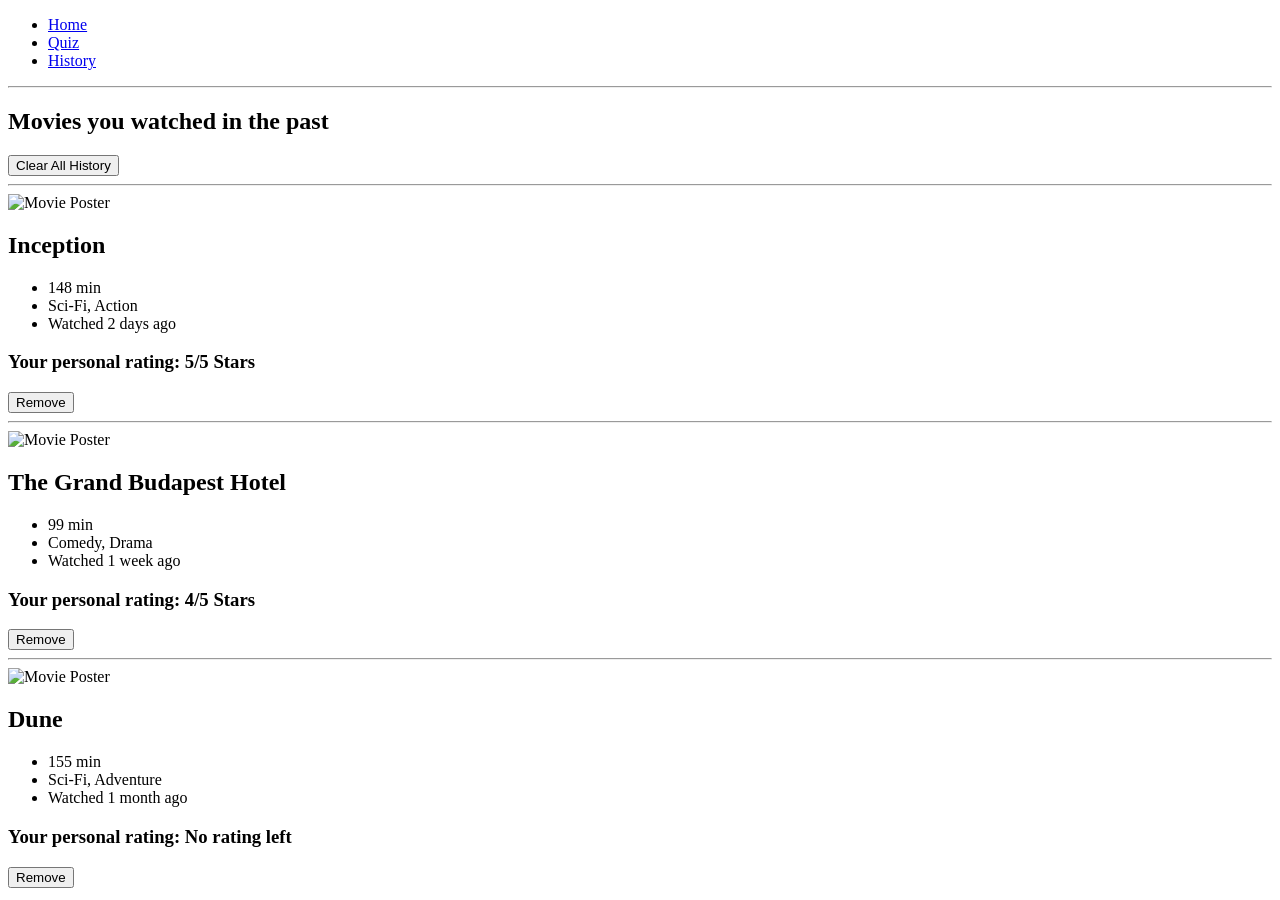
==== docs/history.html @ ebf5c72a "add pages" ====
<!DOCTYPE html>
<html lang="es">
<head>
    <meta charset="UTF-8">
    <meta name="viewport" content="width=device-width, initial-scale=1.0">
    <title>Movie Recommender - History</title>
</head>
<body>
<header>
    <nav>
        <ul>
            <li><a href="index.html">Home</a></li>
            <li><a href="quiz.html">Quiz</a></li>
            <li><a href="history.html">History</a></li>
        </ul>
    </nav>
    <hr>
</header>

<main>
    <section>
        <h2>Movies you watched in the past</h2>
        <button type="button">Clear All History</button>
    </section>

    <hr>

    <article>
        <img src="placeholder.jpg" alt="Movie Poster" width="300" height="150">
        <div>
            <h2>Inception</h2>
            <ul>
                <li>148 min</li>
                <li>Sci-Fi, Action</li>
                <li>Watched 2 days ago</li>
            </ul>
        </div>
        <div>
            <h3>Your personal rating: 5/5 Stars</h3>
            <button type="button">Remove</button>
        </div>
    </article>

    <hr>

    <article>
        <img src="placeholder.jpg" alt="Movie Poster" width="300" height="150">
        <div>
            <h2>The Grand Budapest Hotel</h2>
            <ul>
                <li>99 min</li>
                <li>Comedy, Drama</li>
                <li>Watched 1 week ago</li>
            </ul>
        </div>
        <div>
            <h3>Your personal rating: 4/5 Stars</h3>
            <button type="button">Remove</button>
        </div>
    </article>

    <hr>

    <article>
        <img src="placeholder.jpg" alt="Movie Poster" width="300" height="150">
        <div>
            <h2>Dune</h2>
            <ul>
                <li>155 min</li>
                <li>Sci-Fi, Adventure</li>
                <li>Watched 1 month ago</li>
            </ul>
        </div>
        <div>
            <h3>Your personal rating: No rating left</h3>
            <button type="button">Remove</button>
        </div>
    </article>
</main>
</body>
</html>
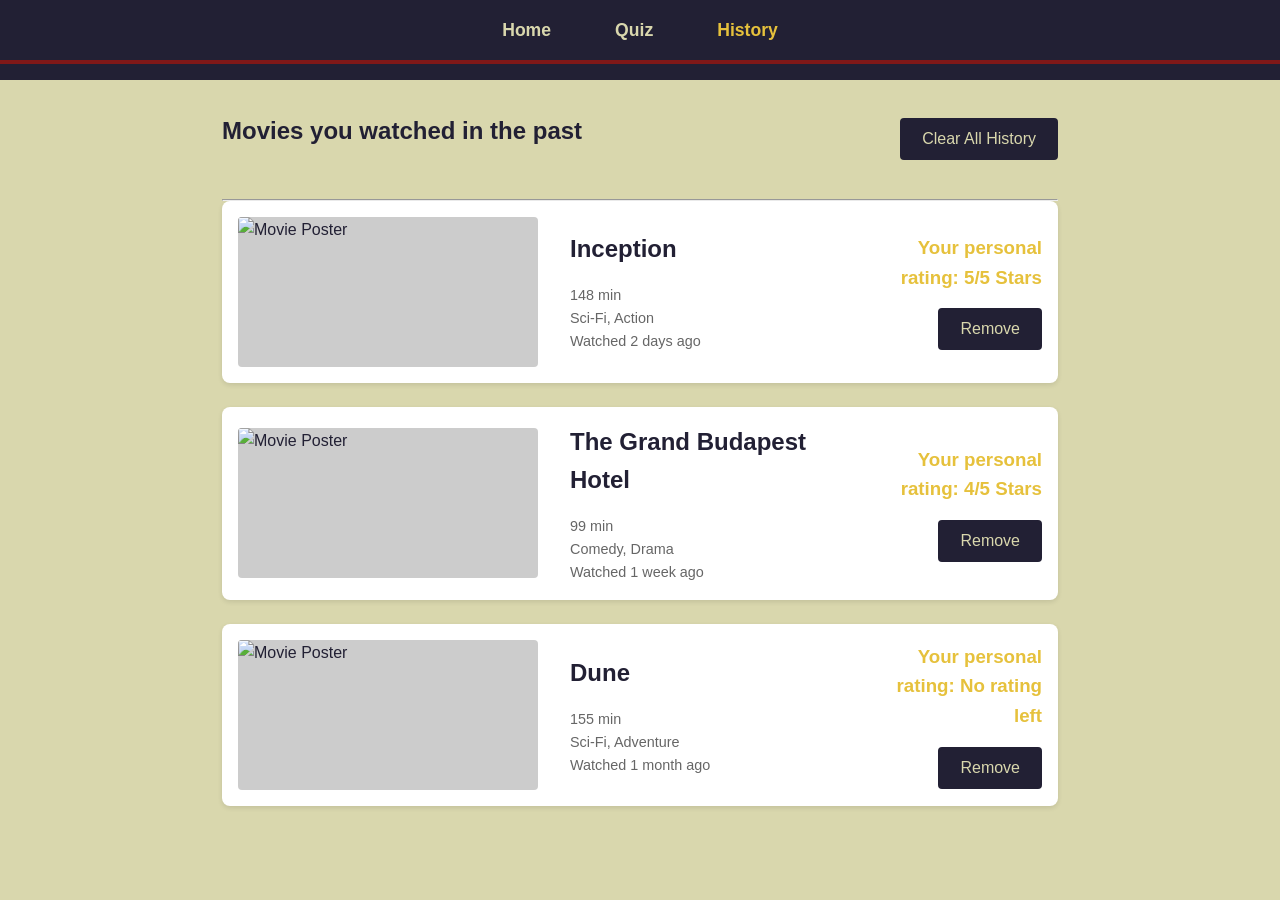
==== commit b8eea409: "styles" ====
--- a/docs/history.html
+++ b/docs/history.html
@@ -4,78 +4,81 @@
     <meta charset="UTF-8">
     <meta name="viewport" content="width=device-width, initial-scale=1.0">
     <title>Movie Recommender - History</title>
+    <link rel="stylesheet" href="./styles/style.css">
 </head>
-<body>
-<header>
-    <nav>
-        <ul>
-            <li><a href="index.html">Home</a></li>
-            <li><a href="quiz.html">Quiz</a></li>
-            <li><a href="history.html">History</a></li>
+<body class="history-page">
+<header class="site-header">
+    <nav class="main-nav">
+        <ul class="nav-links">
+            <li><a href="index.html" class="nav-link">Home</a></li>
+            <li><a href="quiz.html" class="nav-link">Quiz</a></li>
+            <li><a href="history.html" class="nav-link active">History</a></li>
         </ul>
     </nav>
-    <hr>
+    <hr class="header-divider">
 </header>
 
-<main>
-    <section>
-        <h2>Movies you watched in the past</h2>
-        <button type="button">Clear All History</button>
+<main class="main-content">
+    <section class="history-header-section">
+        <h2 class="section-title">Movies you watched in the past</h2>
+        <button type="button" class="btn btn-clear">Clear All History</button>
     </section>
 
-    <hr>
+    <hr class="section-divider">
 
-    <article>
-        <img src="placeholder.jpg" alt="Movie Poster" width="300" height="150">
-        <div>
-            <h2>Inception</h2>
-            <ul>
-                <li>148 min</li>
-                <li>Sci-Fi, Action</li>
-                <li>Watched 2 days ago</li>
-            </ul>
-        </div>
-        <div>
-            <h3>Your personal rating: 5/5 Stars</h3>
-            <button type="button">Remove</button>
-        </div>
-    </article>
+    <div class="history-list">
+        <article class="history-card">
+            <img src="placeholder.jpg" alt="Movie Poster" class="movie-poster" width="300" height="150">
+            <div class="movie-info">
+                <h2 class="movie-title">Inception</h2>
+                <ul class="movie-meta">
+                    <li>148 min</li>
+                    <li>Sci-Fi, Action</li>
+                    <li>Watched 2 days ago</li>
+                </ul>
+            </div>
+            <div class="movie-action">
+                <h3 class="user-rating">Your personal rating: 5/5 Stars</h3>
+                <button type="button" class="btn btn-remove">Remove</button>
+            </div>
+        </article>
 
-    <hr>
+        <hr class="item-divider">
 
-    <article>
-        <img src="placeholder.jpg" alt="Movie Poster" width="300" height="150">
-        <div>
-            <h2>The Grand Budapest Hotel</h2>
-            <ul>
-                <li>99 min</li>
-                <li>Comedy, Drama</li>
-                <li>Watched 1 week ago</li>
-            </ul>
-        </div>
-        <div>
-            <h3>Your personal rating: 4/5 Stars</h3>
-            <button type="button">Remove</button>
-        </div>
-    </article>
+        <article class="history-card">
+            <img src="placeholder.jpg" alt="Movie Poster" class="movie-poster" width="300" height="150">
+            <div class="movie-info">
+                <h2 class="movie-title">The Grand Budapest Hotel</h2>
+                <ul class="movie-meta">
+                    <li>99 min</li>
+                    <li>Comedy, Drama</li>
+                    <li>Watched 1 week ago</li>
+                </ul>
+            </div>
+            <div class="movie-action">
+                <h3 class="user-rating">Your personal rating: 4/5 Stars</h3>
+                <button type="button" class="btn btn-remove">Remove</button>
+            </div>
+        </article>
 
-    <hr>
+        <hr class="item-divider">
 
-    <article>
-        <img src="placeholder.jpg" alt="Movie Poster" width="300" height="150">
-        <div>
-            <h2>Dune</h2>
-            <ul>
-                <li>155 min</li>
-                <li>Sci-Fi, Adventure</li>
-                <li>Watched 1 month ago</li>
-            </ul>
-        </div>
-        <div>
-            <h3>Your personal rating: No rating left</h3>
-            <button type="button">Remove</button>
-        </div>
-    </article>
+        <article class="history-card">
+            <img src="placeholder.jpg" alt="Movie Poster" class="movie-poster" width="300" height="150">
+            <div class="movie-info">
+                <h2 class="movie-title">Dune</h2>
+                <ul class="movie-meta">
+                    <li>155 min</li>
+                    <li>Sci-Fi, Adventure</li>
+                    <li>Watched 1 month ago</li>
+                </ul>
+            </div>
+            <div class="movie-action">
+                <h3 class="user-rating">Your personal rating: No rating left</h3>
+                <button type="button" class="btn btn-remove">Remove</button>
+            </div>
+        </article>
+    </div>
 </main>
 </body>
 </html>
--- a/docs/styles/style.css
+++ b/docs/styles/style.css
@@ -0,0 +1,205 @@
+
+:root {
+
+    --primary: #222034;
+    --secondary: #d9d7ad;
+    --accent1: #801818;
+    --accent2: #e6c13c;
+
+
+    --font-heading: Verdana, sans-serif;
+    --font-paragraph: "Posterama", sans-serif;
+}
+
+
+* {
+    box-sizing: border-box;
+    margin: 0;
+    padding: 0;
+}
+
+body {
+    font-family: var(--font-paragraph);
+    background-color: var(--secondary);
+    color: var(--primary);
+    line-height: 1.6;
+}
+
+
+h1, h2, h3 {
+    font-family: var(--font-heading);
+    color: var(--primary);
+    margin-bottom: 1rem;
+}
+
+p, li {
+    font-family: var(--font-paragraph);
+}
+
+
+.site-header {
+    background-color: var(--primary);
+    padding: 1rem 0;
+}
+
+.nav-links {
+    list-style: none;
+    display: flex;
+    justify-content: center;
+    gap: 2rem;
+}
+
+.nav-links a {
+    color: var(--secondary);
+    text-decoration: none;
+    font-family: var(--font-heading);
+    font-size: 1.1rem;
+    font-weight: bold;
+    padding: 0.5rem 1rem;
+    transition: color 0.3s ease;
+}
+
+.nav-links a:hover,
+.nav-links a.active {
+    color: var(--accent2);
+}
+
+.header-divider {
+    border: none;
+    height: 4px;
+    background-color: var(--accent1);
+    margin-top: 1rem;
+}
+
+
+.main-content {
+    max-width: 900px;
+    margin: 2rem auto;
+    padding: 0 2rem;
+}
+
+
+.home-layout {
+    display: flex;
+    justify-content: space-between;
+    align-items: center;
+    gap: 2rem;
+}
+
+.intro-section {
+    flex: 1;
+}
+
+.action-section {
+    flex: 1;
+    text-align: center;
+    background-color: rgba(34, 32, 52, 0.05);
+    padding: 2rem;
+    border-radius: 8px;
+    border-left: 4px solid var(--accent2);
+}
+
+
+.btn {
+    font-family: var(--font-heading);
+    background-color: var(--primary);
+    color: var(--secondary);
+    border: 2px solid var(--primary);
+    padding: 10px 20px;
+    font-size: 1rem;
+    cursor: pointer;
+    border-radius: 4px;
+    transition: all 0.3s ease;
+}
+
+.btn:hover {
+    background-color: var(--accent1);
+    border-color: var(--accent1);
+    color: white;
+}
+
+.btn-option {
+    margin-right: 0.5rem;
+    min-width: 60px;
+}
+
+
+.quiz-form fieldset {
+    border: none;
+    margin-bottom: 2rem;
+    padding: 1.5rem;
+    background-color: white;
+    border-radius: 8px;
+    box-shadow: 0 2px 4px rgba(0, 0, 0, 0.1);
+}
+
+.question-text {
+    font-size: 1.2rem;
+    margin-bottom: 1rem;
+    font-weight: bold;
+}
+
+.results-list {
+    margin-left: 2rem;
+    margin-top: 1rem;
+}
+
+.result-item {
+    margin-bottom: 1rem;
+    font-size: 1.2rem;
+    display: flex;
+    justify-content: space-between;
+    align-items: center;
+    background-color: rgba(255, 255, 255, 0.5);
+    padding: 0.5rem 1rem;
+    border-radius: 4px;
+}
+
+
+.history-header-section {
+    display: flex;
+    justify-content: space-between;
+    align-items: center;
+    margin-bottom: 2rem;
+}
+
+.history-card {
+    display: flex;
+    align-items: center;
+    gap: 2rem;
+    background-color: white;
+    padding: 1rem;
+    border-radius: 8px;
+    margin-bottom: 1.5rem;
+    box-shadow: 0 2px 5px rgba(0, 0, 0, 0.1);
+}
+
+.movie-poster {
+    background-color: #ccc;
+    border-radius: 4px;
+    object-fit: cover;
+}
+
+.movie-info {
+    flex: 2;
+}
+
+.movie-meta {
+    list-style: none;
+    color: #666;
+    font-size: 0.9rem;
+}
+
+.movie-action {
+    flex: 1;
+    text-align: right;
+}
+
+.user-rating {
+    color: var(--accent2);
+    margin-bottom: 1rem;
+}
+
+.item-divider {
+    display: none;
+}
